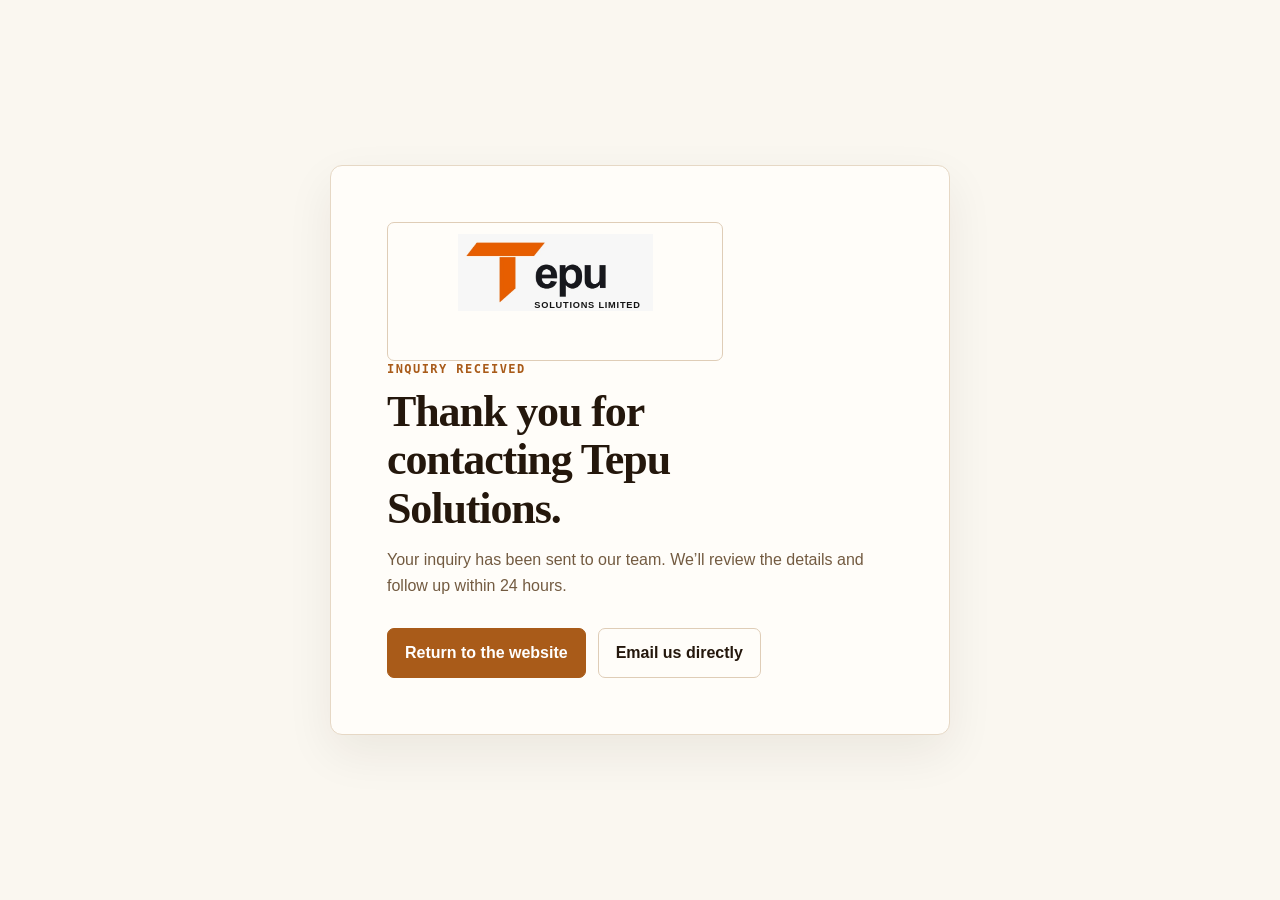
==== thanks.html @ 0840b02e "Reduce heading sizes and repair inquiry submission" ====
<!doctype html>
<html lang="en">
<head>
  <meta charset="utf-8">
  <meta name="viewport" content="width=device-width, initial-scale=1">
  <meta name="theme-color" content="#faf7f0">
  <meta name="robots" content="noindex">
  <title>Inquiry received | Tepu Solutions</title>
  <style>
    :root{color-scheme:light;--ink:#24170c;--muted:#735b41;--accent:#a95b19;--paper:#faf7f0}
    *{box-sizing:border-box}
    body{min-height:100vh;margin:0;padding:24px;display:grid;place-items:center;background:var(--paper);color:var(--ink);font:16px/1.65 Inter,"Segoe UI",Arial,sans-serif}
    main{width:min(100%,620px);padding:clamp(28px,6vw,56px);border:1px solid #e6d8c5;border-radius:12px;background:#fffdf9;box-shadow:0 18px 48px #24170c12}
    img{display:block;width:min(220px,65%);height:auto;margin-bottom:38px}
    .eyebrow{margin:0 0 10px;color:var(--accent);font:700 12px/1.4 ui-monospace,Consolas,monospace;letter-spacing:.12em;text-transform:uppercase}
    h1{max-width:14ch;margin:0 0 14px;font:600 clamp(32px,6vw,44px)/1.1 Georgia,"Times New Roman",serif;letter-spacing:-.025em}
    p{margin:0;color:var(--muted)}
    .actions{display:flex;flex-wrap:wrap;gap:12px;margin-top:28px}
    a{display:inline-flex;align-items:center;justify-content:center;min-height:46px;padding:11px 17px;border:1px solid #dfcdb7;border-radius:7px;color:var(--ink);font-weight:650;text-decoration:none}
    a.primary{border-color:var(--accent);background:var(--accent);color:white}
    a:focus-visible{outline:3px solid #d69a5a;outline-offset:3px}
  </style>
</head>
<body>
  <main>
    <a href="https://terrence3333.github.io/Tepu_Solutions_Limited/" aria-label="Tepu Solutions home"><img src="https://terrence3333.github.io/Tepu_Solutions_Limited/assets/tepu-company-logo.svg" alt="Tepu Solutions Limited"></a>
    <p class="eyebrow">Inquiry received</p>
    <h1>Thank you for contacting Tepu Solutions.</h1>
    <p>Your inquiry has been sent to our team. We’ll review the details and follow up within 24 hours.</p>
    <div class="actions"><a class="primary" href="https://terrence3333.github.io/Tepu_Solutions_Limited/">Return to the website</a><a href="mailto:partnership@tepusolutions.com">Email us directly</a></div>
  </main>
</body>
</html>
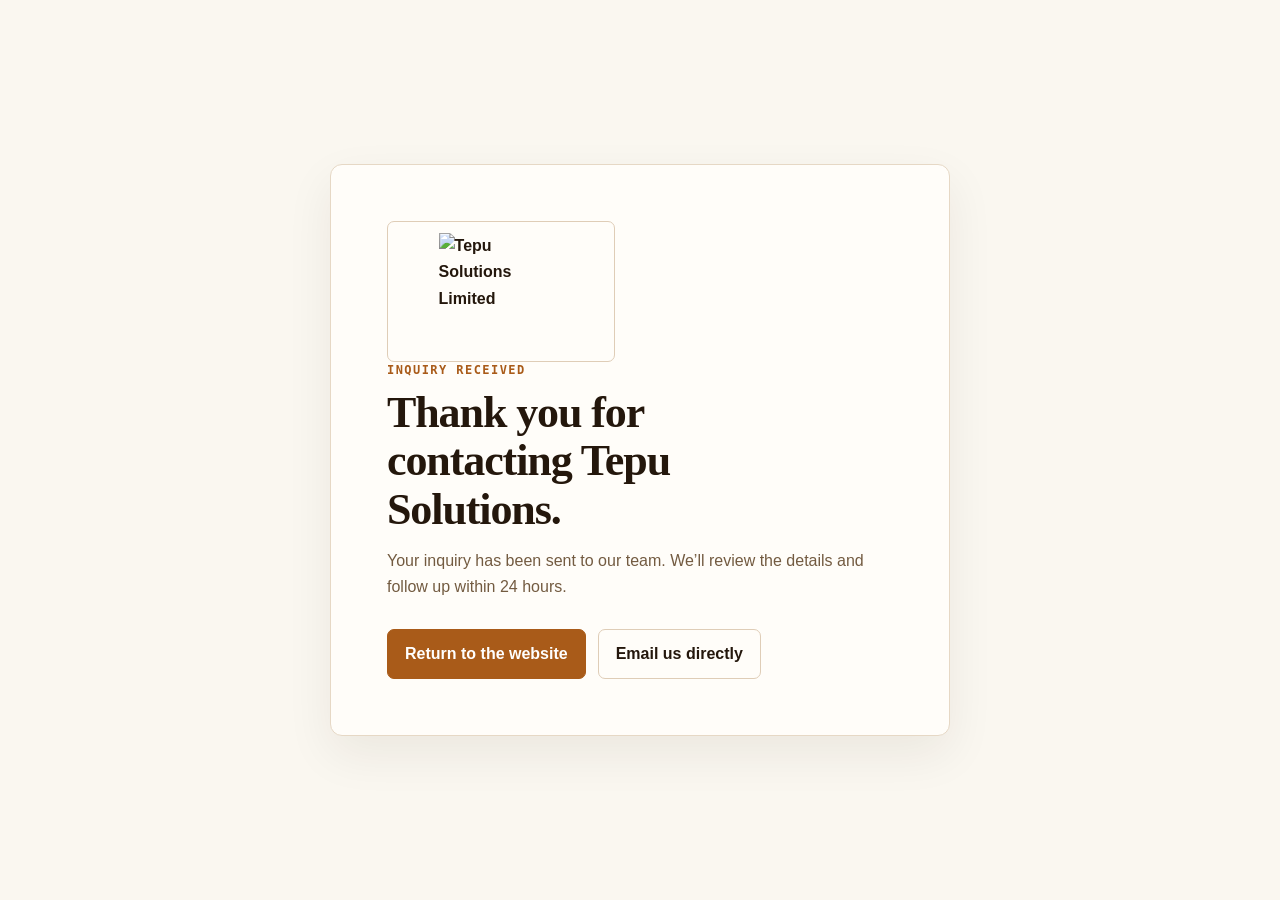
==== commit a112a45b: "Use primary domain on inquiry confirmation" ====
--- a/thanks.html
+++ b/thanks.html
@@ -23,11 +23,11 @@
 </head>
 <body>
   <main>
-    <a href="https://terrence3333.github.io/Tepu_Solutions_Limited/" aria-label="Tepu Solutions home"><img src="https://terrence3333.github.io/Tepu_Solutions_Limited/assets/tepu-company-logo.svg" alt="Tepu Solutions Limited"></a>
+    <a href="https://tepusolutions.com/" aria-label="Tepu Solutions home"><img src="https://tepusolutions.com/assets/tepu-company-logo.svg" alt="Tepu Solutions Limited"></a>
     <p class="eyebrow">Inquiry received</p>
     <h1>Thank you for contacting Tepu Solutions.</h1>
     <p>Your inquiry has been sent to our team. We’ll review the details and follow up within 24 hours.</p>
-    <div class="actions"><a class="primary" href="https://terrence3333.github.io/Tepu_Solutions_Limited/">Return to the website</a><a href="mailto:partnership@tepusolutions.com">Email us directly</a></div>
+    <div class="actions"><a class="primary" href="https://tepusolutions.com/">Return to the website</a><a href="mailto:partnership@tepusolutions.com">Email us directly</a></div>
   </main>
 </body>
 </html>
